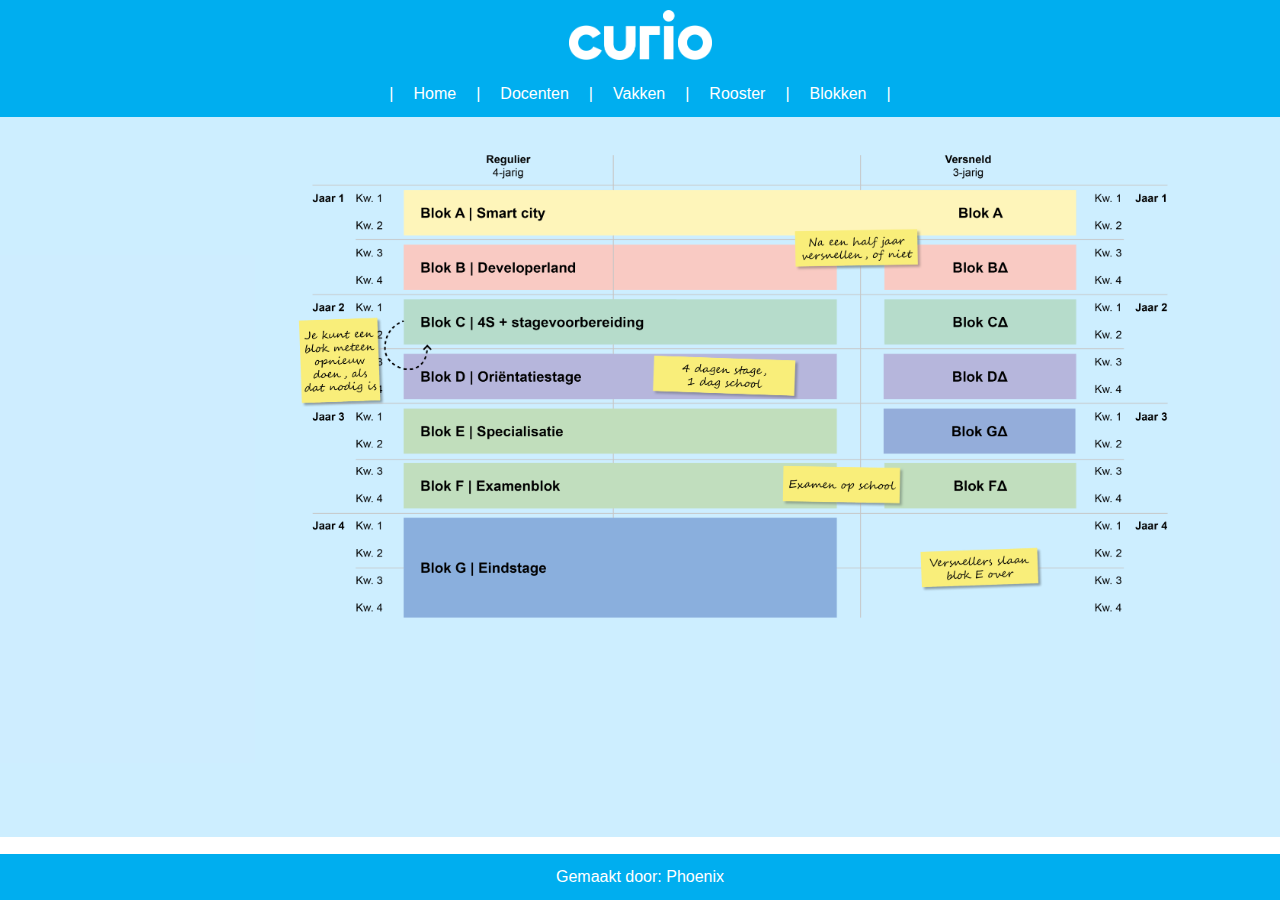
==== blokken.html @ 22956593 "forgot to commit ):" ====
<!DOCTYPE html>
<html lang="en">

<head>
    <meta charset="UTF-8">
    <meta name="viewport" content="width=device-width, initial-scale=1.0">
    <title>Curio - Blokken</title>
    <link rel="stylesheet" href="styles.css">
</head>

<body>
    <header>
        <div class="logo"><img src="img/Logos/curio-02-wit-logo-rgb.png"></div>
        <nav>
            <ul>
                |<li><a href="index.html">Home</a></li>|
                <li><a href="docenten.html">Docenten</a></li>|
                <li><a href="vakken.html">Vakken</a></li>|
                <li><a href="rooster.html">Rooster</a></li>|
                <li><a href="blokken.html">Blokken</a></li>|
            </ul>
        </nav>
    </header>

    <main>
        <div class="main-content-blokken">
            <img src="img/Opleidingsoverzicht3.png">
        </div>
    </main>

    <footer>
        <h7>Gemaakt door: Phoenix</h7>
    </footer>
</body>

</html>
---- styles.css ----
* {
    margin: 0;
    padding: 0;
    box-sizing: border-box;
}

body {
    font-family: Arial, sans-serif;
    line-height: 1.6;
}

header {
    background-color: #00AEEF;
    color: #fff;
    padding: 10px 0;
    text-align: center;
}

header .logo {
    font-size: 1.5em;
    margin-bottom: 10px;

    img {
        height: 50px;
        width: 143px;
    }
}

header nav ul {
    list-style: none;
    display: flex;
    justify-content: center;
    gap: 20px;
}

header nav ul li {
    display: inline;
}

header nav ul li a {
    color: #fff;
    text-decoration: none;
}

main .content {
    background-color: #b7e5ff70;
    padding: 20px;
    padding-left: 290px;
    min-height: 80vh;

    img {
        height: 500px;
        width: 900px;
        display: flex;
        justify-content: center;
        align-content: center;
    }
}

main {

    background-color: #b7e5ff70;
}

footer {
    background-color: #00AEEF;
    color: #fff;
    text-align: center;
    padding: 10px;
    position: fixed;
    width: 100%;
    bottom: 0;
}

@media (max-width: 768px) {
    header nav ul {
        flex-direction: column;
        gap: 10px;
    }
}

.grid-container {
    display: grid;
    grid-template-columns: repeat(3, 1fr);
    gap: 20px;
    padding: 20px;
}

.grid-item {
padding-left: 130px;
background-color: #b7e5ff8b;
border: 2px solid #b7e5ff9f;
height: 240px;
img {
    border-radius: 50%;
    height: 200px;
    width: 180px;
}}

.three-column-container {
    display: grid;
    grid-template-columns: repeat(3, 1fr);
    gap: 20px;
    padding: 20px;
}

.column-item {
    background-color: #f4f4f4;
    border: 2px solid #ccc;
    height: 200px;
}

.main-content-rooster {
    padding: 20px;
    padding-left: 290px;
    min-height: 80vh;
    background-color: #b7e5ff70;

    img {
        height: 500px;
        width: 900px;
        display: flex;
        justify-content: center;
        align-content: center;
    }
}

.main-content-blokken {
    padding: 20px;
    padding-left: 290px;
    min-height: 80vh;
    background-color: #b7e5ff70;

    img {
        height: 500px;
        width: 900px;
        display: flex;
        justify-content: center;
        align-content: center;
    }
}
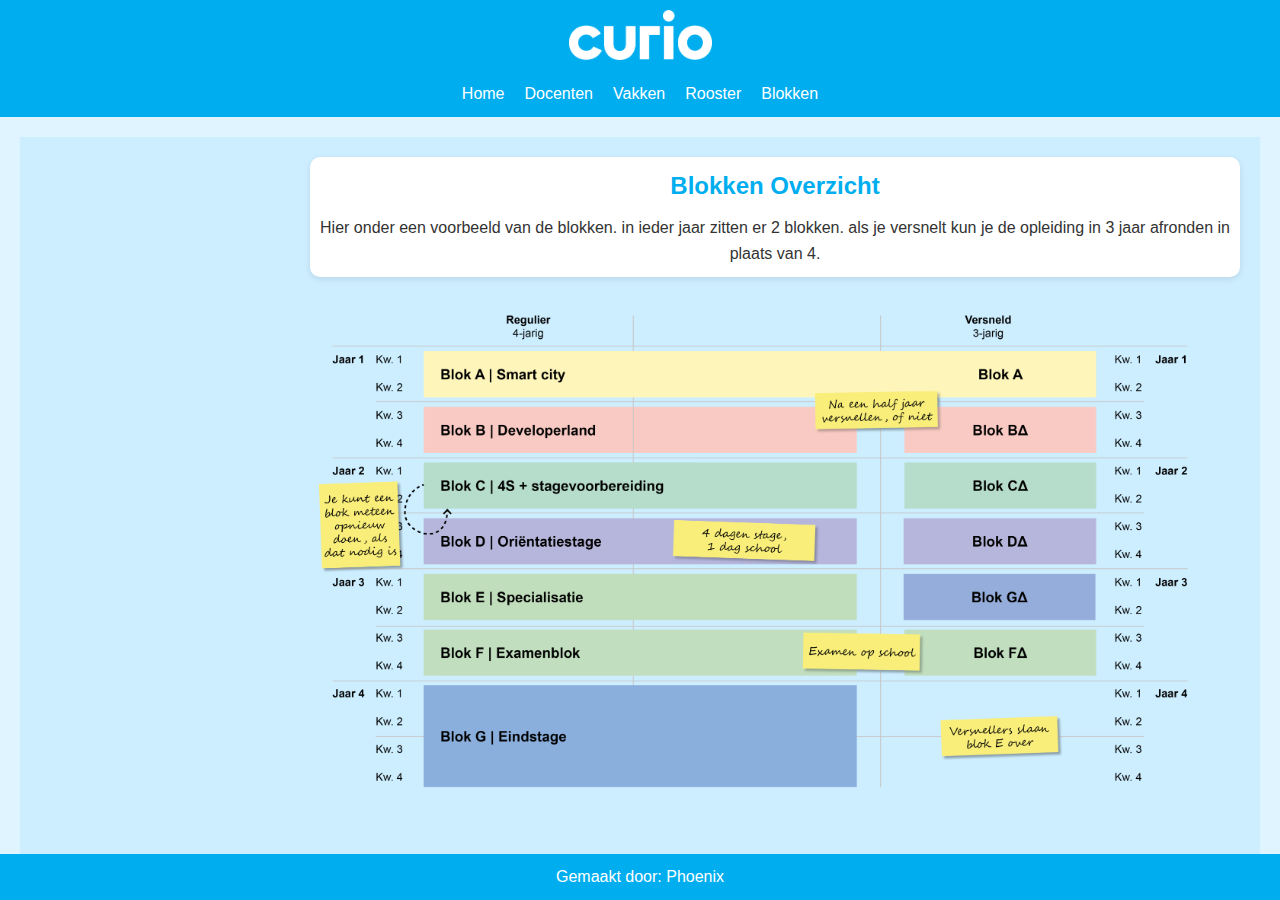
==== commit e9e79f6d: "added text and fixed css for docenten" ====
--- a/blokken.html
+++ b/blokken.html
@@ -13,20 +13,27 @@
         <div class="logo"><img src="img/Logos/curio-02-wit-logo-rgb.png"></div>
         <nav>
             <ul>
-                |<li><a href="index.html">Home</a></li>|
-                <li><a href="docenten.html">Docenten</a></li>|
-                <li><a href="vakken.html">Vakken</a></li>|
-                <li><a href="rooster.html">Rooster</a></li>|
-                <li><a href="blokken.html">Blokken</a></li>|
+                <li><a href="index.html">Home</a></li>
+                <li><a href="docenten.html">Docenten</a></li>
+                <li><a href="vakken.html">Vakken</a></li>
+                <li><a href="rooster.html">Rooster</a></li>
+                <li><a href="blokken.html">Blokken</a></li>
             </ul>
         </nav>
     </header>
 
     <main>
         <div class="main-content-blokken">
-            <img src="img/Opleidingsoverzicht3.png">
+            <div class="text-area">
+                <h2>Blokken Overzicht</h2>
+                <p>Hier onder een voorbeeld van de blokken. in ieder jaar zitten er 2 blokken.
+                    als je versnelt kun je de opleiding in 3 jaar afronden in plaats van 4.
+                </p>
+            </div>
+            <img src="img/Opleidingsoverzicht3.png" alt="Blokken Overzicht">
         </div>
     </main>
+    
 
     <footer>
         <h7>Gemaakt door: Phoenix</h7>
--- a/styles.css
+++ b/styles.css
@@ -19,11 +19,12 @@
 header .logo {
     font-size: 1.5em;
     margin-bottom: 10px;
+}
 
-    img {
-        height: 50px;
-        width: 143px;
-    }
+header .logo img {
+    height: 50px;
+    width: 143px;
+    max-width: 100%;
 }
 
 header nav ul {
@@ -31,6 +32,7 @@
     display: flex;
     justify-content: center;
     gap: 20px;
+    flex-wrap: wrap;
 }
 
 header nav ul li {
@@ -42,24 +44,25 @@
     text-decoration: none;
 }
 
+main {
+    background-color: #b7e5ff70;
+    padding: 20px;
+}
+
 main .content {
     background-color: #b7e5ff70;
     padding: 20px;
     padding-left: 290px;
     min-height: 80vh;
-
-    img {
-        height: 500px;
-        width: 900px;
-        display: flex;
-        justify-content: center;
-        align-content: center;
-    }
 }
 
-main {
-
-    background-color: #b7e5ff70;
+main .content img {
+    height: auto;
+    width: 100%;
+    max-width: 900px;
+    display: flex;
+    justify-content: center;
+    align-content: center;
 }
 
 footer {
@@ -72,34 +75,43 @@
     bottom: 0;
 }
 
-@media (max-width: 768px) {
-    header nav ul {
-        flex-direction: column;
-        gap: 10px;
-    }
-}
-
 .grid-container {
     display: grid;
-    grid-template-columns: repeat(3, 1fr);
-    gap: 20px;
+    grid-template-columns: repeat(auto-fit, minmax(250px, 1fr)); 
+    gap: 30px;
     padding: 20px;
+    justify-items: center;
 }
 
 .grid-item {
-padding-left: 130px;
-background-color: #b7e5ff8b;
-border: 2px solid #b7e5ff9f;
-height: 240px;
-img {
+    background-color: #fff; 
+    padding: 20px;
+    border-radius: 15px; 
+    box-shadow: 0 4px 8px rgba(0, 0, 0, 0.1); 
+    text-align: center;
+    transition: transform 0.3s ease; 
+}
+
+.grid-item img {
     border-radius: 50%;
-    height: 200px;
-    width: 180px;
-}}
+    height: 150px;
+    width: 150px;
+    object-fit: cover;
+    margin-bottom: 10px;
+}
+
+.grid-item h3 {
+    font-size: 1.2rem;
+    margin: 10px 0 0 0;
+}
+
+.grid-item:hover {
+    transform: scale(1.05); 
+}
 
 .three-column-container {
     display: grid;
-    grid-template-columns: repeat(3, 1fr);
+    grid-template-columns: repeat(auto-fit, minmax(200px, 1fr));
     gap: 20px;
     padding: 20px;
 }
@@ -110,32 +122,77 @@
     height: 200px;
 }
 
-.main-content-rooster {
-    padding: 20px;
-    padding-left: 290px;
-    min-height: 80vh;
-    background-color: #b7e5ff70;
-
-    img {
-        height: 500px;
-        width: 900px;
-        display: flex;
-        justify-content: center;
-        align-content: center;
-    }
-}
-
+.main-content-rooster,
 .main-content-blokken {
     padding: 20px;
     padding-left: 290px;
     min-height: 80vh;
     background-color: #b7e5ff70;
+}
 
-    img {
-        height: 500px;
-        width: 900px;
-        display: flex;
-        justify-content: center;
-        align-content: center;
+.main-content-rooster img,
+.main-content-blokken img {
+    height: auto;
+    width: 100%;
+    max-width: 900px;
+    display: flex;
+    justify-content: center;
+    align-content: center;
+}
+
+.text-area {
+    text-align: center;
+    margin-bottom: 20px;
+    padding: 10px;
+    background-color: #fff; 
+    border-radius: 10px; 
+    box-shadow: 0 2px 6px rgba(0, 0, 0, 0.1); 
+}
+
+.text-area h2 {
+    font-size: 1.5rem;
+    margin-bottom: 10px;
+    color: #00AEEF; 
+}
+
+.text-area p {
+    font-size: 1rem;
+    color: #333;
+}
+
+
+@media (max-width: 1200px) {
+
+    main .content,
+    .main-content-rooster,
+    .main-content-blokken {
+        padding-left: 50px;
+    }
+}
+
+@media (max-width: 768px) {
+    header nav ul {
+        flex-direction: column;
+        gap: 10px;
+    }
+
+    .grid-item {
+        padding-left: 0;
+    }
+
+    .main-content-rooster,
+    .main-content-blokken {
+        padding-left: 20px;
+    }
+}
+
+@media (max-width: 480px) {
+    footer {
+        position: static;
+    }
+
+    header .logo img {
+        height: auto;
+        width: 80px;
     }
 }